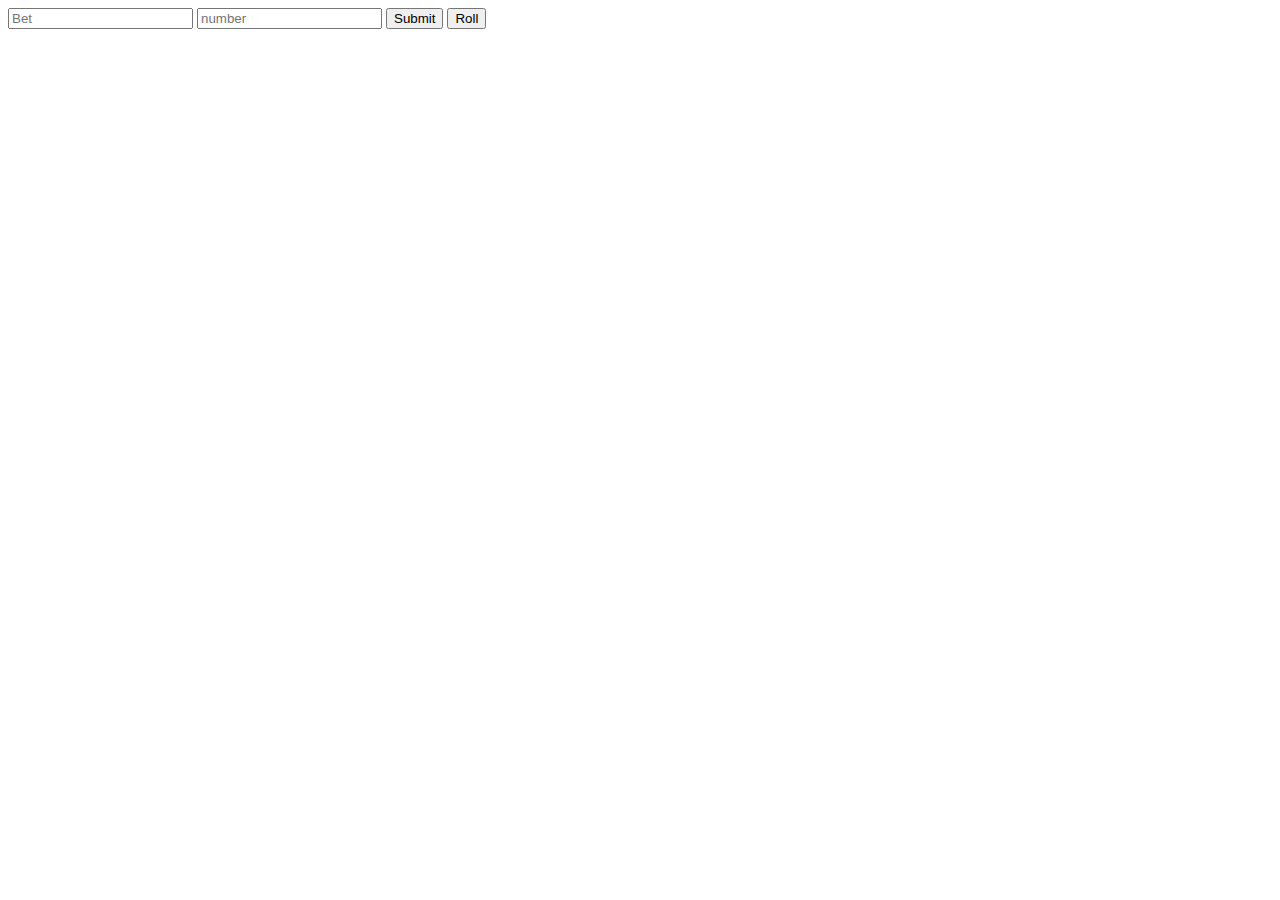
==== src/front/index.html @ 8bc46632 "Front-end added" ====
<!DOCTYPE html>
<html lang="en">
<head>
    <meta charset="UTF-8">
    <title>BlockChain Roulette</title>
</head>
<body onload="set_name()">

<form>
    <label id = "name"></label>
    <label id = "balance"></label>
    <input placeholder="Bet" id="bet">
    <input placeholder="number" id = "number">
    <input type="button" onclick="make_bet()" value = "Submit">
    <input type="button" onclick="get_result()" value="Roll">
    <label id = "result"></label>
</form>
<script src="intro.js"></script>
</body>
</html>
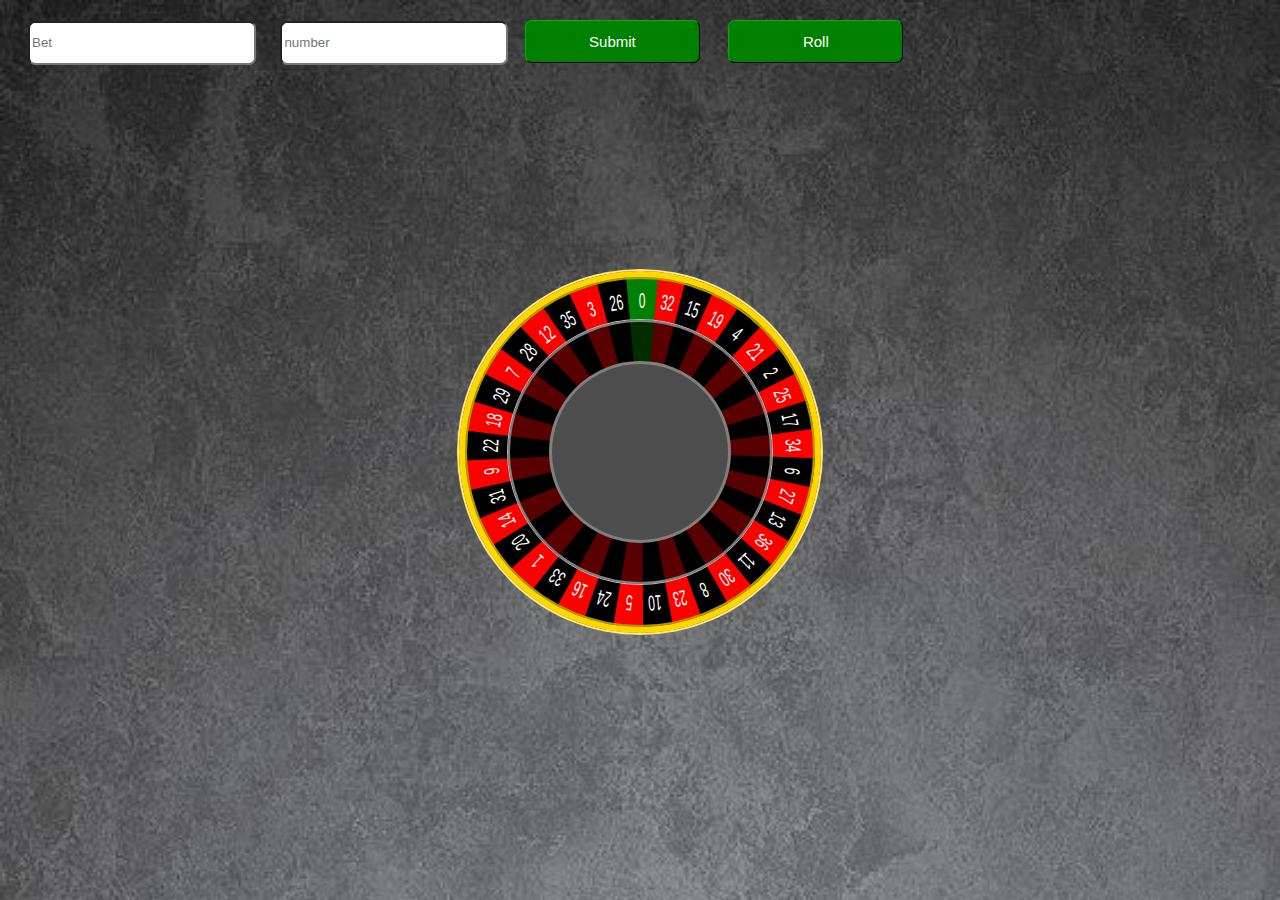
==== commit ba0fba75: "Front-end added" ====
--- a/src/front/index.html
+++ b/src/front/index.html
@@ -1,20 +1,120 @@
 <!DOCTYPE html>
 <html lang="en">
+
 <head>
     <meta charset="UTF-8">
+    <meta name="viewport" content="width=device-width, initial-scale=1.0">
+    <meta http-equiv="X-UA-Compatible" content="ie=edge">
+    <!-- Bootstrap підключення -->
+    <!-- <link rel="stylesheet" href="https://stackpath.bootstrapcdn.com/bootstrap/4.4.1/css/bootstrap.min.css"
+        integrity="sha384-Vkoo8x4CGsO3+Hhxv8T/Q5PaXtkKtu6ug5TOeNV6gBiFeWPGFN9MuhOf23Q9Ifjh" crossorigin="anonymous"> -->
+    <link rel="stylesheet" href="styles.css">
     <title>BlockChain Roulette</title>
 </head>
+
 <body onload="set_name()">
+    <form class="form-inline">
+        <label id="name"></label>
+        <label id="balance"></label>
+        <input class="form-control" id="bet" type="text" placeholder="Bet">
+        <input class="form-control" id="number" type="text" placeholder="number">
+        <input class="btn btn-success" type="button" onclick="make_bet()" value="Submit">
+        <input class="btn btn-success" id="spin" type="button" onclick="get_result()" value="Roll">
+        <input class="btn btn-reset" id="reset" type="button" value="New Game">
+    </form>
+    <div class="main">
+        <div class="plate" id="plate">
+            <ul class="inner">
+                <li class="number"><label><input type="radio" name="pit" value="32" /><span
+                            class="pit">32</span></label></li>
+                <li class="number"><label><input type="radio" name="pit" value="15" /><span
+                            class="pit">15</span></label></li>
+                <li class="number"><label><input type="radio" name="pit" value="19" /><span
+                            class="pit">19</span></label></li>
+                <li class="number"><label><input type="radio" name="pit" value="4" /><span class="pit">4</span></label>
+                </li>
+                <li class="number"><label><input type="radio" name="pit" value="21" /><span
+                            class="pit">21</span></label></li>
+                <li class="number"><label><input type="radio" name="pit" value="2" /><span class="pit">2</span></label>
+                </li>
+                <li class="number"><label><input type="radio" name="pit" value="25" /><span
+                            class="pit">25</span></label></li>
+                <li class="number"><label><input type="radio" name="pit" value="17" /><span
+                            class="pit">17</span></label></li>
+                <li class="number"><label><input type="radio" name="pit" value="34" /><span
+                            class="pit">34</span></label></li>
+                <li class="number"><label><input type="radio" name="pit" value="6" /><span class="pit">6</span></label>
+                </li>
+                <li class="number"><label><input type="radio" name="pit" value="27" /><span
+                            class="pit">27</span></label></li>
+                <li class="number"><label><input type="radio" name="pit" value="13" /><span
+                            class="pit">13</span></label></li>
+                <li class="number"><label><input type="radio" name="pit" value="36" /><span
+                            class="pit">36</span></label></li>
+                <li class="number"><label><input type="radio" name="pit" value="11" /><span
+                            class="pit">11</span></label></li>
+                <li class="number"><label><input type="radio" name="pit" value="30" /><span
+                            class="pit">30</span></label></li>
+                <li class="number"><label><input type="radio" name="pit" value="8" /><span class="pit">8</span></label>
+                </li>
+                <li class="number"><label><input type="radio" name="pit" value="23" /><span
+                            class="pit">23</span></label></li>
+                <li class="number"><label><input type="radio" name="pit" value="10" /><span
+                            class="pit">10</span></label></li>
+                <li class="number"><label><input type="radio" name="pit" value="5" /><span class="pit">5</span></label>
+                </li>
+                <li class="number"><label><input type="radio" name="pit" value="24" /><span
+                            class="pit">24</span></label></li>
+                <li class="number"><label><input type="radio" name="pit" value="16" /><span
+                            class="pit">16</span></label></li>
+                <li class="number"><label><input type="radio" name="pit" value="33" /><span
+                            class="pit">33</span></label></li>
+                <li class="number"><label><input type="radio" name="pit" value="1" /><span class="pit">1</span></label>
+                </li>
+                <li class="number"><label><input type="radio" name="pit" value="20" /><span
+                            class="pit">20</span></label></li>
+                <li class="number"><label><input type="radio" name="pit" value="14" /><span
+                            class="pit">14</span></label></li>
+                <li class="number"><label><input type="radio" name="pit" value="31" /><span
+                            class="pit">31</span></label></li>
+                <li class="number"><label><input type="radio" name="pit" value="9" /><span class="pit">9</span></label>
+                </li>
+                <li class="number"><label><input type="radio" name="pit" value="22" /><span
+                            class="pit">22</span></label></li>
+                <li class="number"><label><input type="radio" name="pit" value="18" /><span
+                            class="pit">18</span></label></li>
+                <li class="number"><label><input type="radio" name="pit" value="29" /><span
+                            class="pit">29</span></label></li>
+                <li class="number"><label><input type="radio" name="pit" value="7" /><span class="pit">7</span></label>
+                </li>
+                <li class="number"><label><input type="radio" name="pit" value="28" /><span
+                            class="pit">28</span></label></li>
+                <li class="number"><label><input type="radio" name="pit" value="12" /><span
+                            class="pit">12</span></label></li>
+                <li class="number"><label><input type="radio" name="pit" value="35" /><span
+                            class="pit">35</span></label></li>
+                <li class="number"><label><input type="radio" name="pit" value="3" /><span class="pit">3</span></label>
+                </li>
+                <li class="number"><label><input type="radio" name="pit" value="26" /><span
+                            class="pit">26</span></label></li>
+                <li class="number"><label><input type="radio" name="pit" value="0" /><span class="pit">0</span></label>
+                </li>
+            </ul>
+            <div class="data">
+                <div class="data-inner">
+                    <div class="mask"></div>
+                    <div class="result">
+                        <div class="result-number">00</div>
+                        <div class="result-color">red</div>
+                    </div>
+                </div>
+            </div>
+        </div>
+    </div>
+    <script src="https://cdnjs.cloudflare.com/ajax/libs/jquery/3.4.1/jquery.min.js"></script>
+    <script src="intro.js"></script>
+    <script src="script.js"></script>
 
-<form>
-    <label id = "name"></label>
-    <label id = "balance"></label>
-    <input placeholder="Bet" id="bet">
-    <input placeholder="number" id = "number">
-    <input type="button" onclick="make_bet()" value = "Submit">
-    <input type="button" onclick="get_result()" value="Roll">
-    <label id = "result"></label>
-</form>
-<script src="intro.js"></script>
 </body>
+
 </html>--- a/src/front/styles.css
+++ b/src/front/styles.css
@@ -0,0 +1,572 @@
+input[type="button"]{
+    /* width: 70px; */
+    border-radius: 7px;
+}
+input[type="text"]{
+    width: 220px;
+    height: 38px;
+    border-radius: 7px;
+    margin-left: 20px;
+}
+
+.number:nth-child(1) {
+    transform: rotateZ(9.7297297297297deg);
+}
+.number:nth-child(2) {
+    transform: rotateZ(19.459459459459deg);
+}
+.number:nth-child(3) {
+    transform: rotateZ(29.189189189189deg);
+}
+.number:nth-child(4) {
+    transform: rotateZ(38.918918918919deg);
+}
+.number:nth-child(5) {
+    transform: rotateZ(48.648648648649deg);
+}
+.number:nth-child(6) {
+    transform: rotateZ(58.378378378378deg);
+}
+.number:nth-child(7) {
+    transform: rotateZ(68.108108108108deg);
+}
+.number:nth-child(8) {
+    transform: rotateZ(77.837837837838deg);
+}
+.number:nth-child(9) {
+    transform: rotateZ(87.567567567568deg);
+}
+.number:nth-child(10) {
+    transform: rotateZ(97.297297297297deg);
+}
+.number:nth-child(11) {
+    transform: rotateZ(107.02702702703deg);
+}
+.number:nth-child(12) {
+    transform: rotateZ(116.75675675676deg);
+}
+.number:nth-child(13) {
+    transform: rotateZ(126.48648648649deg);
+}
+.number:nth-child(14) {
+    transform: rotateZ(136.21621621622deg);
+}
+.number:nth-child(15) {
+    transform: rotateZ(145.94594594595deg);
+}
+.number:nth-child(16) {
+    transform: rotateZ(155.67567567568deg);
+}
+.number:nth-child(17) {
+    transform: rotateZ(165.40540540541deg);
+}
+.number:nth-child(18) {
+    transform: rotateZ(175.13513513514deg);
+}
+.number:nth-child(19) {
+    transform: rotateZ(184.86486486486deg);
+}
+.number:nth-child(20) {
+    transform: rotateZ(194.59459459459deg);
+}
+.number:nth-child(21) {
+    transform: rotateZ(204.32432432432deg);
+}
+.number:nth-child(22) {
+    transform: rotateZ(214.05405405405deg);
+}
+.number:nth-child(23) {
+    transform: rotateZ(223.78378378378deg);
+}
+.number:nth-child(24) {
+    transform: rotateZ(233.51351351351deg);
+}
+.number:nth-child(25) {
+    transform: rotateZ(243.24324324324deg);
+}
+.number:nth-child(26) {
+    transform: rotateZ(252.97297297297deg);
+}
+.number:nth-child(27) {
+    transform: rotateZ(262.7027027027deg);
+}
+.number:nth-child(28) {
+    transform: rotateZ(272.43243243243deg);
+}
+.number:nth-child(29) {
+    transform: rotateZ(282.16216216216deg);
+}
+.number:nth-child(30) {
+    transform: rotateZ(291.89189189189deg);
+}
+.number:nth-child(31) {
+    transform: rotateZ(301.62162162162deg);
+}
+.number:nth-child(32) {
+    transform: rotateZ(311.35135135135deg);
+}
+.number:nth-child(33) {
+    transform: rotateZ(321.08108108108deg);
+}
+.number:nth-child(34) {
+    transform: rotateZ(330.81081081081deg);
+}
+.number:nth-child(35) {
+    transform: rotateZ(340.54054054054deg);
+}
+.number:nth-child(36) {
+    transform: rotateZ(350.27027027027deg);
+}
+body {
+    font-family: 'Roboto', sans-serif;
+    background: url("background2.jpg");
+    background-repeat: no-repeat;
+    background-size: cover;
+}
+
+.group_btn{
+    margin-left: 43%;
+    margin-top: 50px;
+}
+
+.main {
+    position: absolute;
+    top:50%;
+    left: 50%;
+    transform: translate(-50%,-50%);
+    width: 374px;
+}
+.plate {
+    background-color: gray;
+    width: 350px;
+    height: 350px;
+    margin: 12px;
+    border-radius: 50%;
+    position: relative;
+    animation: rotate 24s infinite linear;
+}
+.plate:after, .plate:before {
+    content: '';
+    display: block;
+    position: absolute;
+    border-radius: 50%;
+}
+.plate:after {
+    top: -6px;
+    right: -6px;
+    bottom: -6px;
+    left: -6px;
+    border: 6px solid gold;
+    box-shadow: inset 0px 0px 0px 2px #b39700, 0px 0px 0px 2px #ffeb80;
+}
+.plate:before {
+    background: rgba(0,0,0,0.65);
+    border: 1px solid silver;
+    box-shadow: inset 0px 0px 0px 2px #808080;
+    top: 12%;
+    left: 12%;
+    right: 12%;
+    bottom: 12%;
+    z-index: 1;
+}
+.number {
+    width: 32px;
+    height: 175px;
+    display: inline-block;
+    text-align: center;
+    position: absolute;
+    top: 0;
+    left: calc(46%);
+    transform-origin: 50% 100%;
+    background-color: transparent;
+    border-left: 16px solid transparent;
+    border-right: 16px solid transparent;
+    border-top: 175px solid black;
+    box-sizing: border-box;
+}
+.number:nth-child(odd) {
+    border-top-color: red;
+}
+.number:nth-child(37) {
+    border-top-color: green;
+}
+.pit {
+    color: #fff;
+    padding-top: 12px;
+    width: 32px;
+    display: inline-block;
+    font-size: 12px;
+    transform: scale(1,1.8);
+    position: absolute;
+    top: -175px;
+    left: -16px;
+}
+.inner {
+    display: block;
+    height: 350px;
+    width: 350px;
+    /*position: relative;*/
+}
+.inner:after, .inner:before {
+    content: '';
+    display: block;
+    position: absolute;
+    border-radius: 50%;
+}
+.inner:after {
+    z-index: 3;
+    top: 24%;
+    right: 24%;
+    bottom: 24%;
+    left: 24%;
+    background-color: #4d4d4d;
+    border: 3px solid #808080;
+}
+.inner:before {
+    top: 24%;
+    bottom: 21%;
+    left: 24%;
+    right: 22%;
+    content: '';
+    color: #fff;
+    font-size: 60px;
+    z-index: 5;
+    border-radius: 0;
+}
+.inner[data-spinto='1']:before {
+    transform: rotateZ(-2602deg);
+    transition: transform 9s ease-out;
+    content: '\2022';
+}
+.inner[data-spinto='2']:before {
+    transform: rotateZ(-2774deg);
+    transition: transform 9s ease-out;
+    content: '\2022';
+}
+.inner[data-spinto='3']:before {
+    transform: rotateZ(-2850deg);
+    transition: transform 9s ease-out;
+    content: '\2022';
+}
+.inner[data-spinto='4']:before {
+    transform: rotateZ(-2793deg);
+    transition: transform 9s ease-out;
+    content: '\2022';
+}
+.inner[data-spinto='5']:before {
+    transform: rotateZ(-2642deg);
+    transition: transform 9s ease-out;
+    content: '\2022';
+}
+.inner[data-spinto='6']:before {
+    transform: rotateZ(-2734deg);
+    transition: transform 9s ease-out;
+    content: '\2022';
+}
+.inner[data-spinto='7']:before {
+    transform: rotateZ(-2526deg);
+    transition: transform 9s ease-out;
+    content: '\2022';
+}
+.inner[data-spinto='8']:before {
+    transform: rotateZ(-2673deg);
+    transition: transform 9s ease-out;
+    content: '\2022';
+}
+.inner[data-spinto='9']:before {
+    transform: rotateZ(-2564deg);
+    transition: transform 9s ease-out;
+    content: '\2022';
+}
+.inner[data-spinto='10']:before {
+    transform: rotateZ(-2652deg);
+    transition: transform 9s ease-out;
+    content: '\2022';
+}
+.inner[data-spinto='11']:before {
+    transform: rotateZ(-2693deg);
+    transition: transform 9s ease-out;
+    content: '\2022';
+}
+.inner[data-spinto='12']:before {
+    transform: rotateZ(-2868deg);
+    transition: transform 9s ease-out;
+    content: '\2022';
+}
+.inner[data-spinto='13']:before {
+    transform: rotateZ(-2714deg);
+    transition: transform 9s ease-out;
+    content: '\2022';
+}
+.inner[data-spinto='14']:before {
+    transform: rotateZ(-2582deg);
+    transition: transform 9s ease-out;
+    content: '\2022';
+}
+.inner[data-spinto='15']:before {
+    transform: rotateZ(-2813deg);
+    transition: transform 9s ease-out;
+    content: '\2022';
+}
+.inner[data-spinto='16']:before {
+    transform: rotateZ(-2622deg);
+    transition: transform 9s ease-out;
+    content: '\2022';
+}
+.inner[data-spinto='17']:before {
+    transform: rotateZ(-2755deg);
+    transition: transform 9s ease-out;
+    content: '\2022';
+}
+.inner[data-spinto='18']:before {
+    transform: rotateZ(-2545deg);
+    transition: transform 9s ease-out;
+    content: '\2022';
+}
+.inner[data-spinto='19']:before {
+    transform: rotateZ(-2803deg);
+    transition: transform 9s ease-out;
+    content: '\2022';
+}
+.inner[data-spinto='20']:before {
+    transform: rotateZ(-2592deg);
+    transition: transform 9s ease-out;
+    content: '\2022';
+}
+.inner[data-spinto='21']:before {
+    transform: rotateZ(-2784deg);
+    transition: transform 9s ease-out;
+    content: '\2022';
+}
+.inner[data-spinto='22']:before {
+    transform: rotateZ(-2554deg);
+    transition: transform 9s ease-out;
+    content: '\2022';
+}
+.inner[data-spinto='23']:before {
+    transform: rotateZ(-2662deg);
+    transition: transform 9s ease-out;
+    content: '\2022';
+}
+.inner[data-spinto='24']:before {
+    transform: rotateZ(-2632deg);
+    transition: transform 9s ease-out;
+    content: '\2022';
+}
+.inner[data-spinto='25']:before {
+    transform: rotateZ(-2764deg);
+    transition: transform 9s ease-out;
+    content: '\2022';
+}
+.inner[data-spinto='26']:before {
+    transform: rotateZ(-2840deg);
+    transition: transform 9s ease-out;
+    content: '\2022';
+}
+.inner[data-spinto='27']:before {
+    transform: rotateZ(-2724deg);
+    transition: transform 9s ease-out;
+    content: '\2022';
+}
+.inner[data-spinto='28']:before {
+    transform: rotateZ(-2877deg);
+    transition: transform 9s ease-out;
+    content: '\2022';
+}
+.inner[data-spinto='29']:before {
+    transform: rotateZ(-2535deg);
+    transition: transform 9s ease-out;
+    content: '\2022';
+}
+.inner[data-spinto='30']:before {
+    transform: rotateZ(-2684deg);
+    transition: transform 9s ease-out;
+    content: '\2022';
+}
+.inner[data-spinto='31']:before {
+    transform: rotateZ(-2573deg);
+    transition: transform 9s ease-out;
+    content: '\2022';
+}
+.inner[data-spinto='32']:before {
+    transform: rotateZ(-2822deg);
+    transition: transform 9s ease-out;
+    content: '\2022';
+}
+.inner[data-spinto='33']:before {
+    transform: rotateZ(-2612deg);
+    transition: transform 9s ease-out;
+    content: '\2022';
+}
+.inner[data-spinto='34']:before {
+    transform: rotateZ(-2745deg);
+    transition: transform 9s ease-out;
+    content: '\2022';
+}
+.inner[data-spinto='35']:before {
+    transform: rotateZ(-2499deg);
+    transition: transform 9s ease-out;
+    content: '\2022';
+}
+.inner[data-spinto='36']:before {
+    transform: rotateZ(-2703deg);
+    transition: transform 9s ease-out;
+    content: '\2022';
+}
+.inner[data-spinto='0']:before {
+    transform: rotateZ(-2831deg);
+    transition: transform 9s ease-out;
+    content: '\2022';
+}
+.inner.rest:before {
+    transition: top .5s ease-in, right .5s ease-in, bottom .5s ease-in, left .5s ease-in;
+    top: 25%;
+    right: 25%;
+    bottom: 24%;
+    left: 25%;
+}
+.btn {
+    background: green;
+    border: 1px solid #000000;
+    border-top-color: #00b300;
+    border-left-color: #00b300;
+    padding: 0;
+    margin: 0;
+    display: inline-block;
+    font-size: 15px;
+    width: 175px;
+    padding: 12px;
+    margin: 12px;
+    cursor: pointer;
+    color: #fff;
+    font-family: 'Roboto', sans-serif;
+    border-radius: 3px;
+}
+.btn .btn-label {
+    padding: 12px;
+    white-space: nowrap;
+}
+.btn.btn-reset {
+    background: darkgreen;
+    border: 1px solid #000000;
+    border-top-color: #009700;
+    border-left-color: #009700;
+}
+.btn.disabled {
+    opacity: .2;
+    transition: opacity .24s linear;
+    cursor: not-allowed;
+}
+@keyframes rotate {
+    0% {
+        transform: rotateZ(0deg);
+    }
+    100% {
+        transform: rotateZ(360deg);
+    }
+}
+.data {
+    display: block;
+    position: absolute;
+    top: 30%;
+    right: 30%;
+    bottom: 30%;
+    left: 30%;
+    border-radius: 50%;
+    animation: rotate 24s reverse linear infinite;
+    perspective: 2000px;
+    z-index: 100;
+}
+.data .data-inner {
+    position: relative;
+    width: 100%;
+    height: 100%;
+    text-align: center;
+    transition: transform 0.72s;
+    transform-style: preserve-3d;
+}
+.data.reveal .data-inner {
+    transform: rotateY(180deg);
+}
+.data .mask, .data .result {
+    top: 0;
+    right: 0;
+    bottom: 0;
+    left: 0;
+    position: absolute;
+    backface-visibility: hidden;
+    border-radius: 50%;
+    overflow: hidden;
+    display: inline-block;
+}
+.data .mask {
+    color: #fff;
+    font-size: 24px;
+    margin: auto;
+    line-height: 1.4;
+    padding-top: 36px;
+}
+.data .result {
+    background-color: green;
+    color: white;
+    transform: rotateY(180deg);
+    align-items: center;
+    color: #fff;
+}
+.data .result-number {
+    font-size: 72px;
+    font-weight: 500;
+    line-height: 1.2;
+    margin-top: 12px;
+}
+.data .result-color {
+    text-transform: uppercase;
+    font-size: 21px;
+    line-height: 1;
+}
+.previous-results {
+    max-width: 350px;
+    margin: 24px 12px;
+}
+/*.previous-list {*/
+/*    perspective: 2000;*/
+/*}*/
+.previous-result {
+    display: flex;
+    margin: 1px;
+    padding: 12px;
+    color: #fff;
+}
+.previous-result:first-child {
+    animation: flipin .48s ease-out;
+}
+.previous-result .previous-number {
+    flex: 1;
+}
+.color-green {
+    background-color: green;
+}
+.color-black {
+    background-color: black;
+}
+.color-red {
+    background-color: red;
+}
+.visuallyhidden {
+    position: absolute;
+    overflow: hidden;
+    clip: rect(0 0 0 0);
+    height: 1px;
+    width: 1px;
+    margin: -1px;
+    padding: 0;
+    border: 0;
+}
+@keyframes flipin {
+    0% {
+        transform: rotateX(90deg);
+    }
+    100% {
+        transform: rotateX(0deg);
+    }
+}